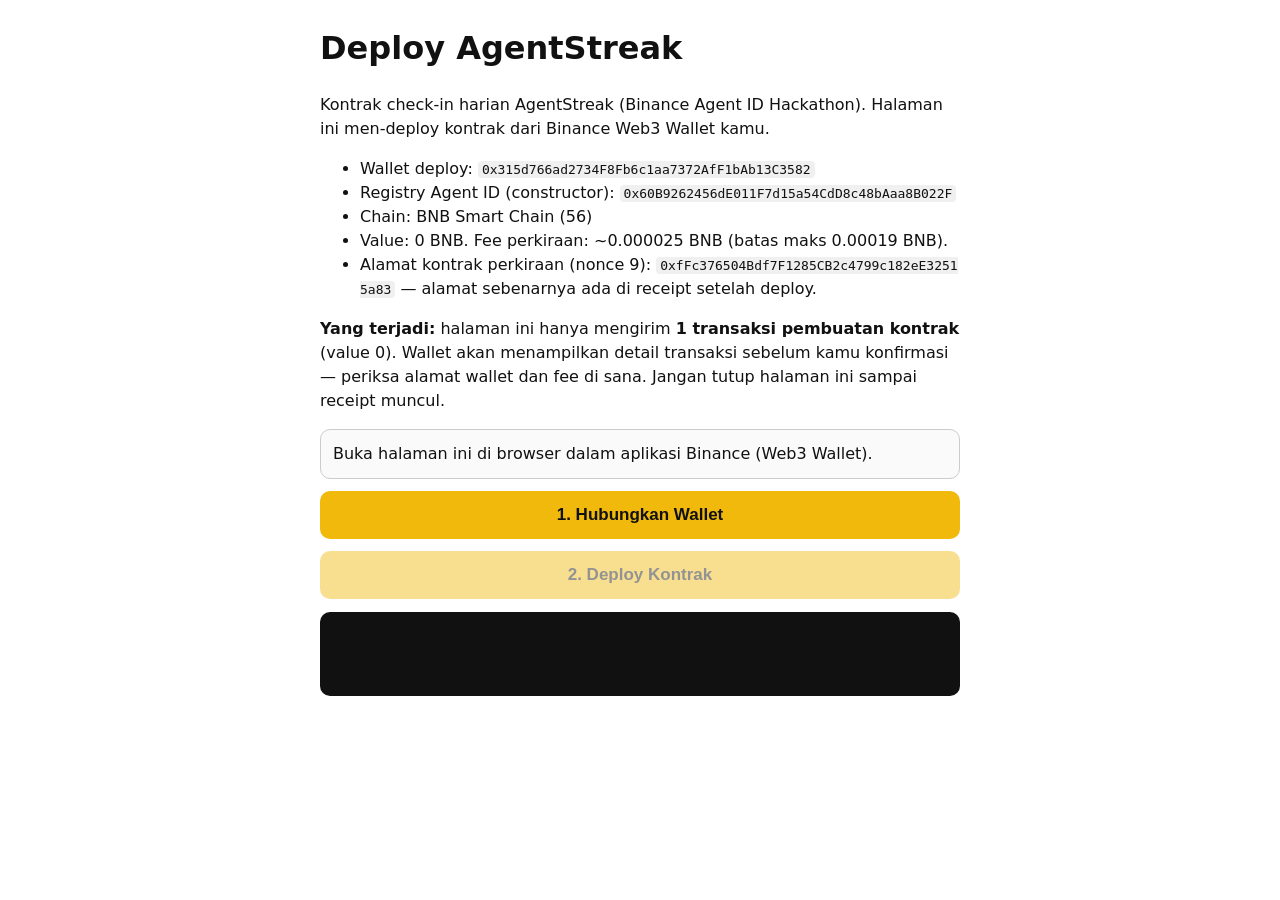
==== deploy.html @ 5e4f2c91 "Add one-click deploy page for AgentStreak (exact forge bytecode)" ====
<!DOCTYPE html>
<html lang="id">
<head>
<meta charset="utf-8">
<meta name="viewport" content="width=device-width, initial-scale=1">
<title>Deploy AgentStreak — BNB Chain</title>
<style>
body{font-family:system-ui,-apple-system,sans-serif;max-width:640px;margin:24px auto;padding:0 16px;line-height:1.5;color:#111}
code{word-break:break-all;background:#f0f0f0;padding:1px 4px;border-radius:4px}
button{display:block;width:100%;padding:14px;margin:12px 0;font-size:17px;border:0;border-radius:10px;background:#f0b90b;color:#111;font-weight:700}
button:disabled{opacity:.45}
#status{border:1px solid #ccc;border-radius:10px;padding:12px;background:#fafafa}
#log{white-space:pre-wrap;word-break:break-all;background:#111;color:#0f0;padding:12px;border-radius:10px;font-size:13px;min-height:60px}
.warn{color:#b00020}
</style>
</head>
<body>
<h1>Deploy AgentStreak</h1>
<p>Kontrak check-in harian AgentStreak (Binance Agent ID Hackathon). Halaman ini men-deploy kontrak dari Binance Web3 Wallet kamu.</p>
<ul>
<li>Wallet deploy: <code>0x315d766ad2734F8Fb6c1aa7372AfF1bAb13C3582</code></li>
<li>Registry Agent ID (constructor): <code>0x60B9262456dE011F7d15a54CdD8c48bAaa8B022F</code></li>
<li>Chain: BNB Smart Chain (56)</li>
<li>Value: 0 BNB. Fee perkiraan: ~0.000025 BNB (batas maks 0.00019 BNB).</li>
<li>Alamat kontrak perkiraan (nonce 9): <code>0xfFc376504Bdf7F1285CB2c4799c182eE32515a83</code> — alamat sebenarnya ada di receipt setelah deploy.</li>
</ul>
<p><b>Yang terjadi:</b> halaman ini hanya mengirim <b>1 transaksi pembuatan kontrak</b> (value 0). Wallet akan menampilkan detail transaksi sebelum kamu konfirmasi — periksa alamat wallet dan fee di sana. Jangan tutup halaman ini sampai receipt muncul.</p>
<div id="status">Buka halaman ini di browser dalam aplikasi Binance (Web3 Wallet).</div>
<button id="btnConnect">1. Hubungkan Wallet</button>
<button id="btnDeploy" disabled>2. Deploy Kontrak</button>
<pre id="log"></pre>
<script>
var DEPLOY_DATA = "[base64]";
var EXPECTED_WALLET = "0x315d766ad2734f8fb6c1aa7372aff1bab13c3582";
var FEE_CAP_WEI = 190000000000000n; // 0.00019 BNB
var BSC_CHAIN_ID = "0x38";
var account = null;

function $(id){ return document.getElementById(id); }
function log(msg){ $("log").textContent += msg + "
"; }
function setStatus(msg){ $("status").textContent = msg; }
function rpc(method, params){ return window.ethereum.request({method: method, params: params || []}); }

async function connect(){
  try{
    if(!window.ethereum){ setStatus("Wallet tidak terdeteksi. Buka halaman ini di browser dalam aplikasi Binance (Web3 Wallet), bukan di browser biasa."); return; }
    setStatus("Meminta koneksi wallet...");
    var accounts = await rpc("eth_requestAccounts");
    account = accounts[0];
    log("Wallet: " + account);
    if(account.toLowerCase() !== EXPECTED_WALLET){
      setStatus("STOP: wallet yang terhubung bukan 0x315d... Jangan lanjut. Alamat yang terhubung: " + account);
      return;
    }
    var chainId = await rpc("eth_chainId");
    if(chainId !== BSC_CHAIN_ID){
      setStatus("Chain bukan BNB (56). Meminta pindah chain...");
      await rpc("wallet_switchEthereumChain", [{chainId: BSC_CHAIN_ID}]);
      chainId = await rpc("eth_chainId");
      if(chainId !== BSC_CHAIN_ID){ setStatus("Gagal pindah ke BNB Chain (56)."); return; }
    }
    var nonce = await rpc("eth_getTransactionCount", [account, "latest"]);
    log("Chain: BNB Smart Chain (56). Nonce wallet: " + parseInt(nonce, 16) + " (alamat kontrak perkiraan dihitung dari nonce 9).");
    setStatus("Wallet terhubung: " + account + " — siap deploy.");
    $("btnDeploy").disabled = false;
  }catch(e){
    setStatus("Gagal connect: " + (e && e.message ? e.message : e));
    log("Error: " + JSON.stringify(e));
  }
}

async function deploy(){
  try{
    if(!account){ setStatus("Hubungkan wallet dulu (tombol 1)."); return; }
    $("btnDeploy").disabled = true;
    setStatus("Menghitung fee...");
    var gas = await rpc("eth_estimateGas", [{from: account, data: DEPLOY_DATA}]);
    var gasPrice = await rpc("eth_gasPrice");
    var feeWei = BigInt(gas) * BigInt(gasPrice);
    var feeBnb = Number(feeWei) / 1e18;
    log("Estimasi gas: " + parseInt(gas, 16) + " | gas price: " + (Number(BigInt(gasPrice)) / 1e9) + " gwei | fee: ~" + feeBnb.toFixed(6) + " BNB");
    if(feeWei > FEE_CAP_WEI){
      setStatus("STOP: fee perkiraan " + feeBnb.toFixed(6) + " BNB melebihi batas 0.00019 BNB. Jangan lanjut.");
      $("btnDeploy").disabled = false;
      return;
    }
    setStatus("Fee OK (~" + feeBnb.toFixed(6) + " BNB). Mengirim transaksi — konfirmasi di wallet...");
    var txHash = await rpc("eth_sendTransaction", [{from: account, data: DEPLOY_DATA, value: "0x0"}]);
    log("Tx hash: " + txHash);
    log("BscScan: https://bscscan.com/tx/" + txHash);
    setStatus("Transaksi terkirim: " + txHash + " — menunggu konfirmasi...");
    for(var i = 0; i < 40; i++){
      await new Promise(function(r){ setTimeout(r, 3000); });
      var rc = await rpc("eth_getTransactionReceipt", [txHash]);
      if(rc){
        var ok = rc.status === "0x1";
        log("Receipt: status " + (ok ? "SUKSES" : "GAGAL") + " | kontrak: " + rc.contractAddress + " | blok: " + parseInt(rc.blockNumber, 16) + " | gas dipakai: " + parseInt(rc.gasUsed, 16));
        setStatus(ok ? ("DEPLOY BERHASIL! Alamat kontrak: " + rc.contractAddress + " — kirim alamat ini ke Muse.") : "Transaksi GAGAL (status 0). Kirim tx hash ke Muse.");
        return;
      }
    }
    setStatus("Belum ada receipt setelah ~2 menit. Tx hash: " + txHash + " — cek di BscScan.");
  }catch(e){
    if(e && e.code === 4001){ setStatus("Dibatalkan di wallet. Tidak ada transaksi yang dikirim."); }
    else { setStatus("Error: " + (e && e.message ? e.message : e)); log("Error: " + JSON.stringify(e)); }
    $("btnDeploy").disabled = false;
  }
}

$("btnConnect").addEventListener("click", connect);
$("btnDeploy").addEventListener("click", deploy);
</script>
</body>
</html>
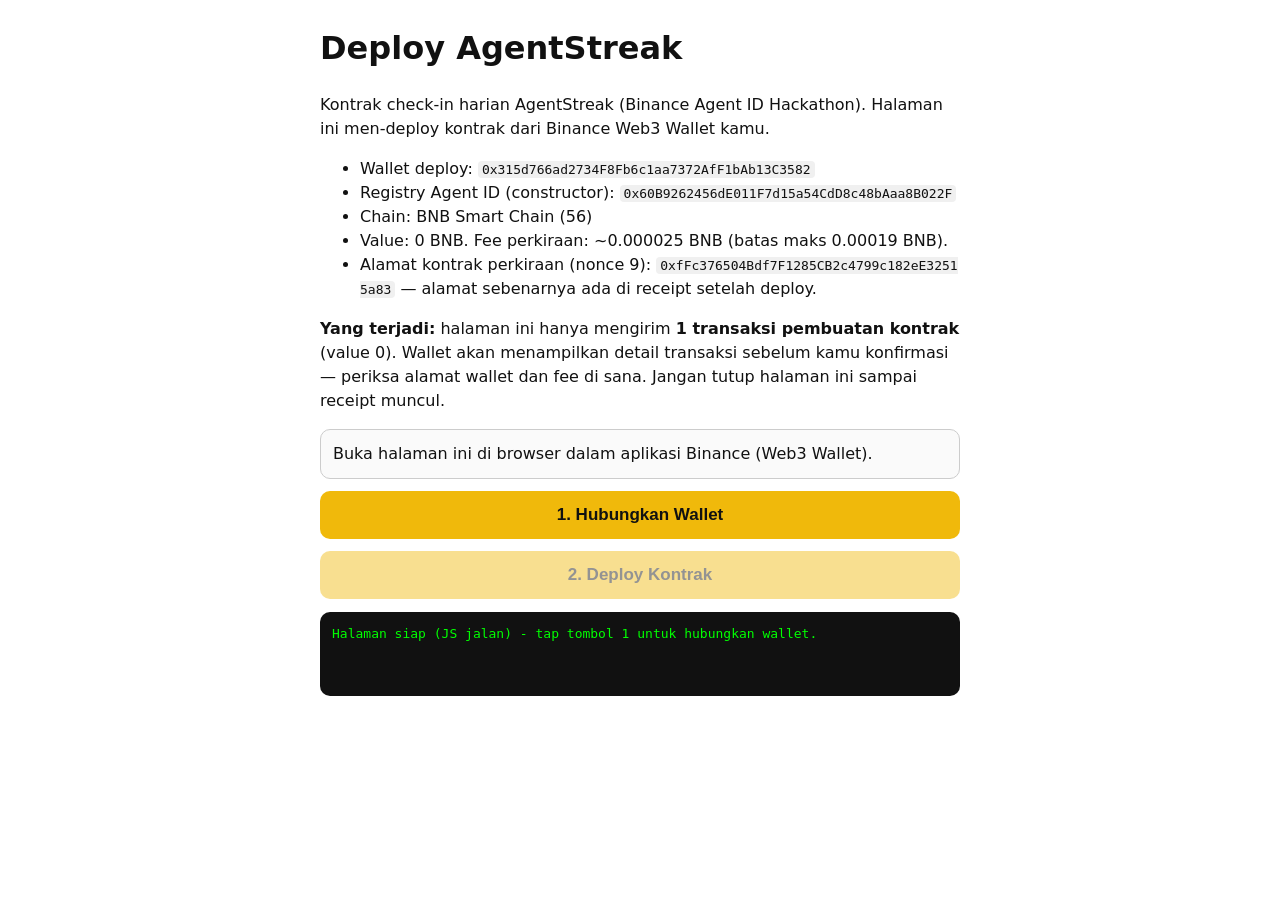
==== commit 3166767f: "Fix deploy page JS: log() newline escape broke whole script (no handlers ever attached)" ====
--- a/deploy.html
+++ b/deploy.html
@@ -26,19 +26,18 @@
 </ul>
 <p><b>Yang terjadi:</b> halaman ini hanya mengirim <b>1 transaksi pembuatan kontrak</b> (value 0). Wallet akan menampilkan detail transaksi sebelum kamu konfirmasi — periksa alamat wallet dan fee di sana. Jangan tutup halaman ini sampai receipt muncul.</p>
 <div id="status">Buka halaman ini di browser dalam aplikasi Binance (Web3 Wallet).</div>
-<button id="btnConnect">1. Hubungkan Wallet</button>
-<button id="btnDeploy" disabled>2. Deploy Kontrak</button>
+<button id="btnConnect" onclick="connect()">1. Hubungkan Wallet</button>
+<button id="btnDeploy" onclick="deploy()" disabled>2. Deploy Kontrak</button>
 <pre id="log"></pre>
 <script>
 var DEPLOY_DATA = "[base64]";
 var EXPECTED_WALLET = "0x315d766ad2734f8fb6c1aa7372aff1bab13c3582";
-var FEE_CAP_WEI = 190000000000000n; // 0.00019 BNB
+var FEE_CAP_WEI = 190000000000000; // 0.00019 BNB (wei)
 var BSC_CHAIN_ID = "0x38";
 var account = null;
 
 function $(id){ return document.getElementById(id); }
-function log(msg){ $("log").textContent += msg + "
-"; }
+function log(msg){ $("log").textContent += msg + String.fromCharCode(10); }
 function setStatus(msg){ $("status").textContent = msg; }
 function rpc(method, params){ return window.ethereum.request({method: method, params: params || []}); }
 
@@ -77,9 +76,9 @@
     setStatus("Menghitung fee...");
     var gas = await rpc("eth_estimateGas", [{from: account, data: DEPLOY_DATA}]);
     var gasPrice = await rpc("eth_gasPrice");
-    var feeWei = BigInt(gas) * BigInt(gasPrice);
-    var feeBnb = Number(feeWei) / 1e18;
-    log("Estimasi gas: " + parseInt(gas, 16) + " | gas price: " + (Number(BigInt(gasPrice)) / 1e9) + " gwei | fee: ~" + feeBnb.toFixed(6) + " BNB");
+    var feeWei = parseInt(gas, 16) * parseInt(gasPrice, 16);
+    var feeBnb = feeWei / 1e18;
+    log("Estimasi gas: " + parseInt(gas, 16) + " | gas price: " + (parseInt(gasPrice, 16) / 1e9) + " gwei | fee: ~" + feeBnb.toFixed(6) + " BNB");
     if(feeWei > FEE_CAP_WEI){
       setStatus("STOP: fee perkiraan " + feeBnb.toFixed(6) + " BNB melebihi batas 0.00019 BNB. Jangan lanjut.");
       $("btnDeploy").disabled = false;
@@ -110,6 +109,7 @@
 
 $("btnConnect").addEventListener("click", connect);
 $("btnDeploy").addEventListener("click", deploy);
+log("Halaman siap (JS jalan) - tap tombol 1 untuk hubungkan wallet.");
 </script>
 </body>
 </html>
